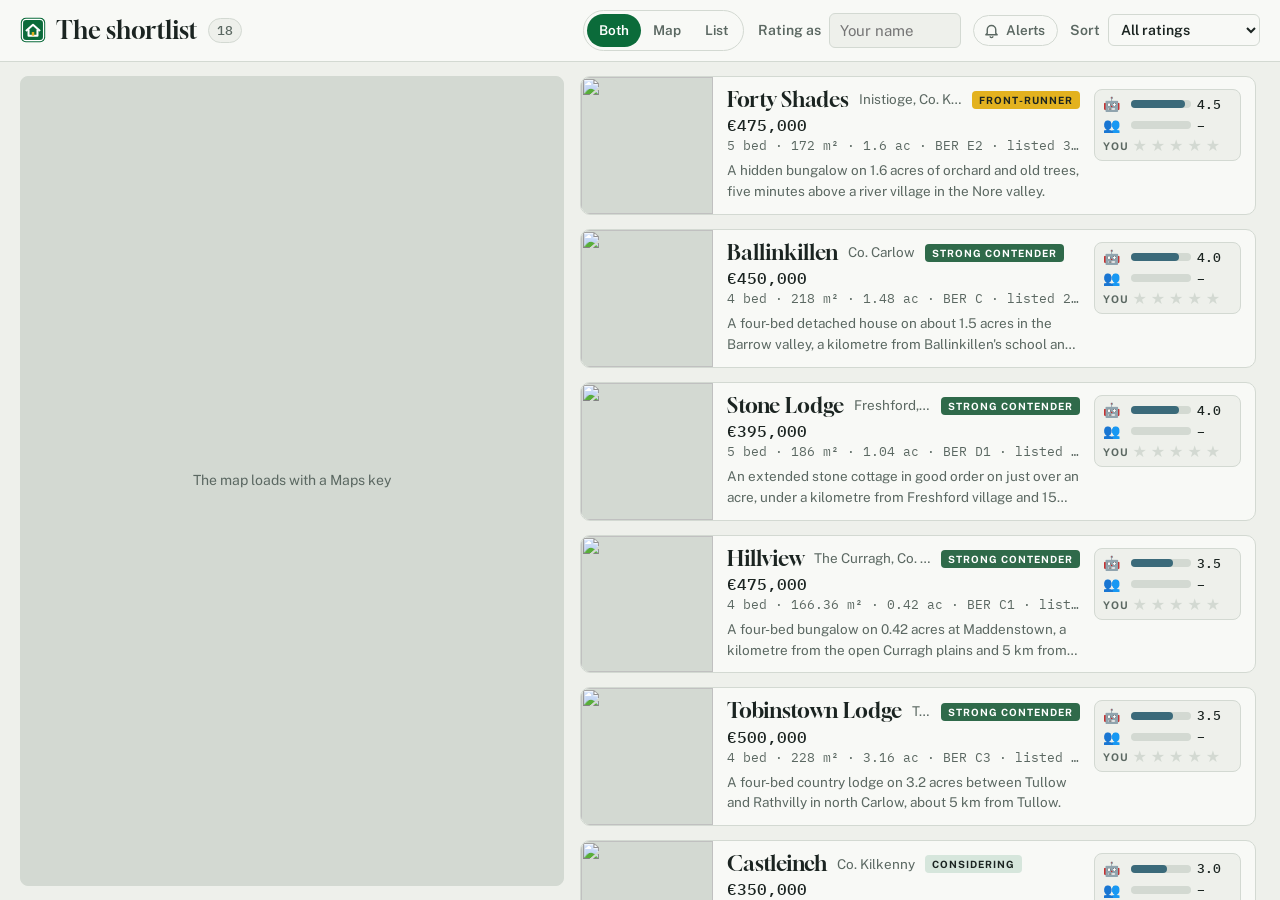
==== index.html @ 74d3bfd2 "NEW pin tag: use ::before so it doesn't replace the pin's pointer Co-Authored-By: Claude Opus 5.5 <n" ====
<!doctype html>
<html lang="en">
<head>
<meta charset="utf-8">
<meta name="viewport" content="width=device-width,initial-scale=1,viewport-fit=cover">
<title>Ireland Shortlist</title>
<meta name="robots" content="noindex,nofollow">
<link rel="icon" href="favicon.svg" type="image/svg+xml">
<link rel="manifest" href="manifest.webmanifest">
<link rel="apple-touch-icon" href="icon-192.png">
<meta name="theme-color" content="#0b6b3a">
<link rel="preconnect" href="https://fonts.googleapis.com">
<link rel="preconnect" href="https://fonts.gstatic.com" crossorigin>
<link rel="stylesheet" href="https://fonts.googleapis.com/css2?family=Gloock&family=Public+Sans:ital,wght@0,400;0,500;0,600;0,700;1,400&family=IBM+Plex+Mono:wght@400;500&display=swap">
<link rel="stylesheet" href="style.css?v=20261005151516">
</head>
<body class="idx">

<div id="keybar" class="keybar" hidden>
  <form id="keyform" class="keybar-inner">
    <label for="keyinput">Google Maps browser key</label>
    <input id="keyinput" type="password" autocomplete="off" placeholder="AIza…" spellcheck="false">
    <button type="submit">Load maps</button>
    <span class="keybar-hint">Stored only in this browser.</span>
  </form>
</div>

<header class="idx-head">
  <h1><img src="favicon.svg" alt="" width="26" height="26">The shortlist <span class="idx-count" id="idx-count"></span></h1>
  <div class="idx-tools">
    <div class="seg" role="tablist" aria-label="View">
      <button type="button" role="tab" id="v-split" aria-selected="true">Both</button>
      <button type="button" role="tab" id="v-map" aria-selected="false">Map</button>
      <button type="button" role="tab" id="v-list" aria-selected="false">List</button>
    </div>
    <div class="idx-right">
    <label class="idx-who" for="idx-name">Rating as
      <input id="idx-name" list="idx-raters" placeholder="Your name" maxlength="40" size="12">
    </label>
    <datalist id="idx-raters"></datalist>
    <button type="button" class="alerts-btn" id="alerts-btn" aria-pressed="false"><svg viewBox="0 0 24 24" aria-hidden="true"><path d="M6 16V11a6 6 0 0 1 12 0v5l2 2H4z"/><path d="M10 20a2 2 0 0 0 4 0"/></svg><span class="ab-text">Alerts</span></button>
    <label class="sortby">Sort
      <select id="sort">
        <option value="quality">All ratings</option>
        <option value="rating">People's rating</option>
        <option value="ai">AI rating</option>
        <option value="score">Ledger</option>
        <option value="price">Price, low to high</option>
        <option value="added">Newest listings</option>
        <option value="land">Most land</option>
      </select>
    </label>
    </div>
  </div>
</header>

<main class="idx-main wrap" id="idx-main" data-view="split">
  <div class="idx-map">
    <div id="idxmap" class="mapbox needs-key"><span>The map loads with a Maps key</span></div>
  </div>
  <ol class="idx-list" id="idx-list"></ol>
</main>


<script src="config.js?v=20261005151516"></script>
<script src="ratings.js?v=20261005151516"></script>
<script src="index.js?v=20261005151516"></script>
<script src="alerts.js?v=20261005151516"></script>
</body>
</html>
---- style.css ----
/* Layout: one reading column; hero photo; Irish-road-sign trip cards on a timeline rail. */
:root {
  --river: #3b6a7a;
  --bg: #eef0eb;          /* limestone */
  --panel: #f8f9f6;
  --ink: #1b2421;
  --muted: #5b6862;
  --line: #d3d9d2;
  --moss: #2f6a4a;        /* pros, national-road green */
  --moss-soft: #d6e6dc;
  --rust: #a94a32;        /* cons */
  --rust-soft: #f1ddd5;
  --gorse: #e3b21f;       /* route numbers, highlights */
  --sign: #0b6b3a;        /* Irish N-road sign green */
  --sign-ink: #ffffff;
  --shadow: 0 1px 2px rgba(20,30,25,.08), 0 6px 18px rgba(20,30,25,.08);
  --f-display: "Gloock", "Georgia", serif;
  --f-body: "Public Sans", system-ui, -apple-system, "Segoe UI", sans-serif;
  --f-mono: "IBM Plex Mono", ui-monospace, "SFMono-Regular", Menlo, monospace;
  color-scheme: light;
}
@media (prefers-color-scheme: dark) {
  :root:not([data-theme="light"]) {
    --bg: #121715; --panel: #1a211e; --ink: #e6ebe7; --muted: #9aa8a1; --line: #2c3632;
    --moss: #6fbf8e; --moss-soft: #1f3a2b; --rust: #e0866b; --rust-soft: #3d241c;
    --gorse: #f0c443; --sign: #0e7a43; --sign-ink: #ffffff;
    --shadow: 0 1px 2px rgba(0,0,0,.4), 0 6px 18px rgba(0,0,0,.35);
    color-scheme: dark;
  }
}
:root[data-theme="dark"] {
  --bg: #121715; --panel: #1a211e; --ink: #e6ebe7; --muted: #9aa8a1; --line: #2c3632;
  --moss: #6fbf8e; --moss-soft: #1f3a2b; --rust: #e0866b; --rust-soft: #3d241c;
  --gorse: #f0c443; --sign: #0e7a43; --sign-ink: #ffffff;
  --shadow: 0 1px 2px rgba(0,0,0,.4), 0 6px 18px rgba(0,0,0,.35);
  color-scheme: dark;
}

* { box-sizing: border-box; }
[hidden] { display: none !important; }
html, body { margin: 0; }
body {
  background: var(--bg); color: var(--ink);
  font: 16px/1.55 var(--f-body);
  padding-bottom: env(safe-area-inset-bottom, 0px);
}
img { max-width: 100%; display: block; }
a { color: inherit; }
h1, h2, h3 { font-family: var(--f-display); font-weight: 400; text-wrap: balance; margin: 0; }
.wrap { max-width: 1080px; margin: 0 auto; padding-inline: 20px; }
.eyebrow { font: 600 12px/1.2 var(--f-body); letter-spacing: .12em; text-transform: uppercase; color: var(--muted); margin: 0; }
.sub { color: var(--muted); margin: 6px 0 0; max-width: 62ch; }
button { font: inherit; cursor: pointer; }
:focus-visible { outline: 3px solid var(--gorse); outline-offset: 2px; }

/* key bar */
.keybar { background: var(--ink); color: var(--bg); padding: 12px 20px; padding-top: calc(12px + env(safe-area-inset-top, 0px)); }
.keybar-inner { max-width: 1080px; margin: 0 auto; display: flex; flex-wrap: wrap; gap: 10px; align-items: center; }
.keybar label { font-weight: 600; }
.keybar input { flex: 1 1 240px; min-width: 0; padding: 8px 10px; border-radius: 6px; border: 1px solid transparent; font: 14px var(--f-mono); background: var(--bg); color: var(--ink); }
.keybar button { padding: 8px 14px; border-radius: 6px; border: 0; background: var(--gorse); color: #1b2421; font-weight: 700; }
.keybar-hint { font-size: 13px; opacity: .75; }

/* hero */
.hero { position: relative; min-height: 340px; max-height: 620px; height: 62vh; overflow: hidden; background: #141a17; }
.hero-img { width: 100%; height: 100%; object-fit: cover; opacity: .9; }
.hero::after { content: ""; position: absolute; inset: 0; background: linear-gradient(180deg, rgba(10,16,13,0) 35%, rgba(10,16,13,.82) 100%); }
.hero-text { position: absolute; z-index: 1; left: 0; right: 0; bottom: 0; max-width: 1080px; margin: 0 auto; padding: 0 20px 64px; color: #f4f6f2; }
.hero-text .eyebrow { color: #cfd8d2; }
.hero h1 { font-size: clamp(44px, 8vw, 92px); line-height: .95; margin: 8px 0 10px; }
.tagline { max-width: 52ch; margin: 0 0 14px; font-size: 17px; color: #e3e9e5; }
.hero-links { display: flex; flex-wrap: wrap; gap: 8px; }
.hero-links a { text-decoration: none; font-weight: 600; font-size: 14px; padding: 7px 12px; border-radius: 999px; background: rgba(255,255,255,.14); border: 1px solid rgba(255,255,255,.3); color: #fff; backdrop-filter: blur(4px); }
.hero-links a:hover { background: rgba(255,255,255,.26); }

/* stats */
.stats { display: grid; grid-template-columns: repeat(auto-fit, minmax(150px, 1fr)); gap: 1px; background: var(--line); border: 1px solid var(--line); border-radius: 10px; overflow: hidden; margin: -36px 0 0; position: relative; z-index: 2; box-shadow: var(--shadow); }
.stat { background: var(--panel); padding: 14px 16px; min-width: 0; margin: 0; }
.stat dt { font: 600 11px/1.2 var(--f-body); letter-spacing: .1em; text-transform: uppercase; color: var(--muted); }
.stat dd { margin: 4px 0 0; font: 500 22px/1.15 var(--f-mono); font-variant-numeric: tabular-nums; }
.stat .usd { color: var(--ink); font-family: var(--f-mono); font-size: 14px; }
.stat .usd:empty { display: none; }
.stat small { display: block; font: 13px/1.35 var(--f-body); color: var(--muted); margin-top: 3px; }
.ber { display: inline-block; padding: 0 8px 0 6px; color: #fff; border-radius: 3px 0 0 3px; clip-path: polygon(0 0, 85% 0, 100% 50%, 85% 100%, 0 100%); padding-right: 16px; background: #e97f1c; }

/* blocks */
.block { padding-block: 56px 8px; }
.block-head { margin-bottom: 22px; }
.block h2 { font-size: clamp(30px, 4.4vw, 44px); line-height: 1.05; }

/* ledger: diverging weighted bars */
.ledger { display: grid; grid-template-columns: 1fr 1fr; gap: 0 28px; position: relative; }
.ledger::before { content: ""; position: absolute; left: 50%; top: 0; bottom: 0; width: 2px; background: var(--ink); opacity: .7; }
.l-col { display: flex; flex-direction: column; gap: 10px; min-width: 0; }
.l-col h3 { font: 700 13px/1.2 var(--f-body); letter-spacing: .12em; text-transform: uppercase; margin-bottom: 4px; }
.l-cons h3 { text-align: right; color: var(--rust); }
.l-pros h3 { color: var(--moss); }
.l-item { min-width: 0; }
.l-bar { position: relative; width: 100%; min-height: 32px; display: flex; align-items: center; padding: 5px 12px; font-weight: 600; font-size: 14.5px; line-height: 1.25; }
.l-bar::before { content: ""; position: absolute; top: 0; bottom: 0; width: var(--w); border-radius: 4px; }
.l-bar span { position: relative; }
.l-cons .l-item { display: flex; flex-direction: column; align-items: flex-end; text-align: right; }
.l-pros .l-bar::before { left: 0; background: var(--moss-soft); box-shadow: inset 4px 0 0 var(--moss); }
.l-cons .l-bar { justify-content: flex-end; }
.l-cons .l-bar::before { right: 0; background: var(--rust-soft); box-shadow: inset -4px 0 0 var(--rust); }
.l-detail { font-size: 13.5px; color: var(--muted); margin: 3px 2px 0; max-width: 46ch; }
.ledger-score { margin: 22px 0 0; font-size: 15px; color: var(--muted); }
.ledger-score b { color: var(--ink); font-family: var(--f-mono); font-weight: 500; }
@media (max-width: 680px) {
  .ledger { grid-template-columns: 1fr; gap: 26px; }
  .ledger::before { display: none; }
  .l-cons h3 { text-align: left; }
  .l-cons .l-item { align-items: flex-start; text-align: left; }
  .l-cons .l-bar { justify-content: flex-start; }
  .l-cons .l-bar::before { right: auto; left: 0; box-shadow: inset 4px 0 0 var(--rust); }
}

/* gallery */
.gallery { display: grid; grid-template-columns: repeat(6, minmax(0, 1fr)); gap: 12px; }
.gallery > *, .g-photos > * { min-width: 0; }
.g-photos { grid-column: 1 / -1; display: grid; grid-template-columns: minmax(0,2fr) repeat(3, minmax(0,1fr)); gap: 12px; min-width: 0; }
.g-photos img { width: 100%; aspect-ratio: 3 / 2; object-fit: cover; border-radius: 8px; background: var(--line); }
.g-photos img:first-child { grid-row: span 1; }
.g-map { grid-column: span 3; margin: 0; }
.g-pano { grid-column: span 3; margin: 0; }
figcaption { font-size: 13px; color: var(--muted); margin-top: 6px; }
.mapbox { width: 100%; aspect-ratio: 4 / 3; border-radius: 8px; background: var(--line); overflow: hidden; max-width: 100%; }
.needs-key { display: grid; place-items: center; color: var(--muted); font-size: 14px; text-align: center; padding: 16px; }
@media (max-width: 760px) {
  .g-photos { grid-template-columns: repeat(2, minmax(0, 1fr)); }
  .g-photos img:first-child { grid-column: 1 / -1; }
  .g-map, .g-pano { grid-column: 1 / -1; }
}

/* timeline */
.group-h { font-family: var(--f-body); font-weight: 700; font-size: 13px; letter-spacing: .12em; text-transform: uppercase; color: var(--muted); margin: 30px 0 12px; }
.timeline { list-style: none; margin: 0; padding: 0; display: grid; grid-template-columns: repeat(auto-fill, minmax(min(100%, 480px), 1fr)); gap: 12px; }
.trip { display: block; }
.trip-time { font: 500 18px/1 var(--f-mono); font-variant-numeric: tabular-nums; padding-top: 18px; text-align: right; position: relative; }
.trip-time small { display: block; font: 600 11px/1.3 var(--f-body); letter-spacing: .08em; text-transform: uppercase; color: var(--muted); margin-top: 4px; }
.trip-card { height: 100%; display: grid; grid-template-columns: 140px minmax(0, 1fr) auto; gap: 0; background: var(--panel); border: 1px solid var(--line); border-radius: 10px; overflow: hidden; text-align: left; padding: 0; color: inherit; width: 100%; min-width: 0; transition: transform .15s ease, box-shadow .15s ease; }
.trip-card:hover { transform: translateY(-1px); box-shadow: var(--shadow); }
.trip-photo { width: 100%; height: 100%; min-height: 112px; object-fit: cover; background: var(--line); }
.trip-main { padding: 14px 16px; min-width: 0; display: flex; flex-direction: column; gap: 6px; }
.trip-label { font: 700 12px/1.2 var(--f-body); letter-spacing: .1em; text-transform: uppercase; color: var(--muted); }
.trip-dest { font-family: var(--f-display); font-size: 22px; line-height: 1.1; overflow-wrap: anywhere; }
.trip-note { font-size: 14px; color: var(--muted); margin: 0; }
.trip-alt { font-size: 13px; color: var(--muted); margin: 0; }
.trip-go { display: flex; flex-direction: column; justify-content: center; align-items: flex-end; gap: 8px; padding: 14px 16px; }
.mins { font: 500 26px/1 var(--f-mono); font-variant-numeric: tabular-nums; white-space: nowrap; }
.mins small { font: 600 12px var(--f-body); color: var(--muted); margin-left: 3px; }
.ride { font: 700 13px var(--f-body); color: var(--moss); white-space: nowrap; }
@media (max-width: 680px) {
  .trip-card { grid-template-columns: 110px 1fr; }
  .trip-go { grid-column: 1 / -1; flex-direction: row; justify-content: space-between; align-items: center; border-top: 1px solid var(--line); padding: 10px 16px; }
}

/* Irish road sign chip: green national sign, white text, distance in km */
.roadsign { display: inline-flex; align-items: center; gap: 10px; background: var(--sign); color: var(--sign-ink); border: 2px solid var(--sign-ink); outline: 2px solid var(--sign); border-radius: 5px; padding: 4px 10px; font: 600 14px/1.2 var(--f-body); max-width: 100%; align-self: flex-start; }
.roadsign b { font-weight: 600; overflow: hidden; text-overflow: ellipsis; white-space: nowrap; min-width: 0; }
.roadsign i { font-style: normal; font-family: var(--f-mono); color: var(--gorse); white-space: nowrap; }

.foot { padding-block: 56px 40px; color: var(--muted); font-size: 13.5px; }
.linkish { background: none; border: 0; padding: 0; color: var(--muted); text-decoration: underline; font-size: 13.5px; }

/* player */
.player { width: min(1180px, 100vw - 24px); max-height: calc(100vh - 24px); border: 0; border-radius: 14px; padding: 0; background: var(--panel); color: var(--ink); box-shadow: 0 20px 60px rgba(0,0,0,.45); overflow: auto; }
.player::backdrop { background: rgba(8,12,10,.72); }
.pl-top { display: flex; justify-content: space-between; align-items: flex-start; gap: 12px; padding: 16px 20px 12px; }
.pl-top h2 { font-size: clamp(22px, 3vw, 32px); line-height: 1.1; margin-top: 4px; }
.pl-close { border: 1px solid var(--line); background: var(--bg); color: var(--ink); border-radius: 999px; width: 38px; height: 38px; flex: none; }
.pl-body { display: grid; grid-template-columns: minmax(0, 1fr) 300px; gap: 16px; padding: 0 20px; }
.pl-stage { position: relative; aspect-ratio: 16 / 9; background: #0d1210; border-radius: 10px; overflow: hidden; max-width: 100%; }
.frame { position: absolute; inset: 0; width: 100%; height: 100%; object-fit: cover; opacity: 0; transition: opacity .14s linear; }
.frame.on { opacity: 1; }
.pl-gap { position: absolute; inset: auto 12px 56px 12px; text-align: center; color: #fff; background: rgba(0,0,0,.55); padding: 6px 10px; border-radius: 6px; font-size: 13px; }
.pl-buffer { position: absolute; left: 12px; bottom: 12px; color: #fff; background: rgba(0,0,0,.6); padding: 5px 10px; border-radius: 6px; font: 500 12.5px var(--f-mono); font-variant-numeric: tabular-nums; }
.pl-hud { position: absolute; left: 12px; right: 12px; top: 12px; display: flex; justify-content: space-between; align-items: flex-start; gap: 10px; pointer-events: none; }
.hud-clock { font: 500 20px/1 var(--f-mono); color: #fff; background: rgba(0,0,0,.55); padding: 7px 10px; border-radius: 6px; font-variant-numeric: tabular-nums; }
.pl-hud .roadsign { --sign-ink: #fff; }
.pl-arrive { position: absolute; inset: 0; display: grid; grid-template-columns: 1.2fr 1fr; background: rgba(10,14,12,.92); color: #f2f5f3; }
.pl-arrive img { width: 100%; height: 100%; object-fit: cover; }
.pl-arrive > div { padding: 22px; display: flex; flex-direction: column; justify-content: flex-end; gap: 6px; min-width: 0; }
.pl-arrive .eyebrow { color: #b9c6bf; }
.arrive-name { font-family: var(--f-display); font-size: clamp(22px, 3vw, 34px); line-height: 1.05; margin: 0; }
.arrive-meta { margin: 0; color: #d4ddd8; }
.credit { font-size: 11.5px; color: #9fb0a8; margin: 6px 0 0; }
.credit a { color: inherit; }
.pl-loading { position: absolute; inset: 0; display: grid; place-items: center; color: #dfe7e2; font-size: 15px; background: #0d1210; }
.pl-side { display: flex; flex-direction: column; gap: 12px; min-width: 0; }
.pl-map { width: 100%; aspect-ratio: 1 / 1; border-radius: 10px; background: var(--line); overflow: hidden; }
.pl-readout { display: grid; grid-template-columns: repeat(3, 1fr); gap: 8px; margin: 0; }
.pl-readout div { background: var(--bg); border-radius: 8px; padding: 8px 10px; }
.pl-readout dt { font: 600 10.5px var(--f-body); letter-spacing: .1em; text-transform: uppercase; color: var(--muted); }
.pl-readout dd { margin: 2px 0 0; font: 500 16px var(--f-mono); font-variant-numeric: tabular-nums; }
.pl-note { font-size: 13.5px; color: var(--muted); margin: 0; }
.pl-controls { display: grid; grid-template-columns: auto minmax(0, 1fr) auto; gap: 16px; align-items: center; padding: 16px 20px 20px; }
.playbtn { width: 52px; height: 52px; border-radius: 50%; border: 0; background: var(--sign); color: #fff; font-size: 20px; }
#pl-scrub { width: 100%; accent-color: var(--sign); }
@media (max-width: 820px) {
  .pl-body { grid-template-columns: 1fr; }
  .pl-map { aspect-ratio: 16 / 9; }
  .pl-controls { grid-template-columns: auto minmax(0, 1fr); }
  .dial { grid-column: 1 / -1; justify-self: center; }
  .pl-arrive { grid-template-columns: 1fr; grid-template-rows: 1fr auto; }
}

/* speed dial: a speedometer arc with detents */
.dial { position: relative; width: 210px; height: 118px; }
.dial svg { position: absolute; inset: 0; width: 100%; height: 100%; overflow: visible; }
.dial .arc { fill: none; stroke: var(--line); stroke-width: 10; stroke-linecap: round; }
.dial .arc-on { fill: none; stroke: var(--sign); stroke-width: 10; stroke-linecap: round; transition: stroke-dashoffset .25s ease; }
.dial .needle { stroke: var(--ink); stroke-width: 3; stroke-linecap: round; transition: transform .25s ease; transform-origin: 105px 100px; }
.dial .hub { fill: var(--ink); }
.dial button { position: absolute; transform: translate(-50%, -50%); border: 0; background: none; color: var(--muted); font: 600 12px var(--f-mono); padding: 4px; border-radius: 4px; }
.dial button[aria-checked="true"] { color: var(--ink); background: var(--gorse); color: #1b2421; }
.dial.locked { opacity: .45; }
.dial button:disabled { cursor: not-allowed; }
.dial .dial-label { position: absolute; left: 0; right: 0; bottom: -2px; text-align: center; font: 600 10.5px var(--f-body); letter-spacing: .1em; text-transform: uppercase; color: var(--muted); }

@media (prefers-reduced-motion: reduce) {
  * { transition: none !important; }
}

/* back link on property pages */
.backlink { position: absolute; z-index: 3; top: calc(14px + env(safe-area-inset-top, 0px)); left: 16px; text-decoration: none; font-weight: 600; font-size: 14px; color: #fff; background: rgba(0,0,0,.45); padding: 6px 12px; border-radius: 999px; backdrop-filter: blur(4px); }
.backlink:hover { background: rgba(0,0,0,.65); }

/* index: the shortlist */
.idx-head { padding-block: 40px 18px; }
.idx-head h1 { font-size: clamp(40px, 7vw, 72px); line-height: 1; margin: 8px 0 6px; }
.idx-tools { display: flex; flex-wrap: wrap; gap: 12px; align-items: center; justify-content: space-between; margin-top: 18px; }
.seg { display: inline-flex; background: var(--panel); border: 1px solid var(--line); border-radius: 999px; padding: 3px; }
.seg button { border: 0; background: none; color: var(--muted); padding: 7px 14px; border-radius: 999px; font-weight: 600; font-size: 14px; }
.seg button[aria-selected="true"] { background: var(--sign); color: #fff; }
.sortby { display: inline-flex; gap: 8px; align-items: center; font-size: 14px; color: var(--muted); font-weight: 600; }
.sortby select { font: inherit; color: var(--ink); background: var(--panel); border: 1px solid var(--line); border-radius: 6px; padding: 6px 8px; }
.idx-main { display: grid; grid-template-columns: minmax(0, 1.15fr) minmax(0, 1fr); gap: 20px; align-items: start; padding-bottom: 20px; }
.idx-map { position: sticky; top: calc(16px + env(safe-area-inset-top, 0px)); min-width: 0; }
.idx-map .mapbox { aspect-ratio: auto; height: calc(100vh - 140px); min-height: 380px; border: 1px solid var(--line); }
.idx-main[data-view="map"] { grid-template-columns: 1fr; }
.idx-main[data-view="map"] .idx-list { display: none; }
.idx-main[data-view="list"] { grid-template-columns: 1fr; }
.idx-main[data-view="list"] .idx-map { display: none; }
.idx-main[data-view="list"] .idx-list { grid-template-columns: repeat(auto-fill, minmax(min(100%, 460px), 1fr)); }
.idx-list { list-style: none; margin: 0; padding: 0; display: grid; gap: 14px; min-width: 0; }
.ic { position: relative; display: grid; grid-template-columns: 170px minmax(0, 1fr); background: var(--panel); border: 1px solid var(--line); border-radius: 10px; overflow: visible; transition: box-shadow .15s ease, border-color .15s ease; }
.ic.hot { border-color: var(--gorse); box-shadow: var(--shadow); }
.ic-photo { border-radius: 9px 0 0 9px; overflow: hidden; }
.ic:has(.scores:hover), .ic:has(.scores:focus) { z-index: 5; }
.ic-photo img { width: 100%; height: 100%; min-height: 170px; object-fit: cover; background: var(--line); }
.ic-body { padding: 14px 16px; display: flex; flex-direction: column; gap: 4px; min-width: 0; }
.ic-top { display: flex; justify-content: space-between; align-items: center; gap: 8px; }
.status { font: 700 11px/1 var(--f-body); letter-spacing: .1em; text-transform: uppercase; padding: 5px 8px; border-radius: 4px; background: var(--line); color: var(--ink); }
.st-front-runner { background: var(--gorse); color: #1b2421; }
.st-strong-contender { background: var(--moss); color: #fff; }
.st-considering { background: var(--moss-soft); color: var(--ink); }
.st-long-shot { background: transparent; color: var(--muted); box-shadow: inset 0 0 0 1px var(--line); }
.st-sale-agreed, .st-sold { background: var(--rust-soft); color: var(--ink); }
.st-rejected, .st-passed { background: var(--line); color: var(--muted); }
.ic-score { font: 500 15px var(--f-mono); color: var(--moss); }
.ic-name { font-family: var(--f-display); font-size: 26px; line-height: 1.05; text-decoration: none; margin-top: 4px; overflow-wrap: anywhere; }
.ic-name:hover { text-decoration: underline; }
.ic-area { margin: 0; color: var(--muted); font-size: 14px; }
.ic-price { font: 500 20px var(--f-mono); font-variant-numeric: tabular-nums; margin-top: 4px; }
.ic-price small { font-size: 14px; color: var(--muted); }
.ic-facts { margin: 0; font: 14px var(--f-mono); color: var(--ink); }
.ic-tag { margin: 4px 0 0; font-size: 14px; color: var(--muted); display: -webkit-box; -webkit-line-clamp: 3; -webkit-box-orient: vertical; overflow: hidden; }
@media (max-width: 860px) { .ic-tag { -webkit-line-clamp: 2; } .ic-name { font-size: 22px; } }
.ic-links { display: flex; gap: 14px; margin-top: 8px; font-weight: 700; font-size: 14px; }
.ic-links a { color: var(--moss); text-decoration: none; }
.ic-links a:hover { text-decoration: underline; }
@media (max-width: 860px) {
  .idx-main, .idx-main[data-view="split"] { grid-template-columns: 1fr; }
  .idx-map { position: static; }
  .idx-map .mapbox { height: 56vh; min-height: 300px; }
  .ic { grid-template-columns: 120px minmax(0, 1fr); }
}

/* ledger balance bar */
.ledger-head { display: flex; flex-wrap: wrap; align-items: center; justify-content: space-between; gap: 12px 24px; }
.balance { display: flex; align-items: center; gap: 10px; flex: 0 1 360px; min-width: 220px; }
.bal-bar { display: flex; flex: 1; height: 14px; border-radius: 999px; overflow: hidden; gap: 2px; background: var(--line); }
.bal-bar i { display: block; height: 100%; }
.bal-c { background: var(--rust); }
.bal-p { background: var(--moss); }
.bal-n { font: 500 20px var(--f-mono); font-variant-numeric: tabular-nums; }
.bal-against { color: var(--rust); }
.bal-for { color: var(--moss); }

/* gallery slots */
.slots { display: grid; grid-template-columns: repeat(3, minmax(0, 1fr)); gap: 14px; }
.slot { margin: 0; min-width: 0; position: relative; }
.slot-facade { grid-column: span 2; grid-row: span 2; }
.slot-img { padding: 0; border: 0; background: var(--line); border-radius: 8px; overflow: hidden; display: block; width: 100%; aspect-ratio: 3 / 2; cursor: zoom-in; }
.slot-facade .slot-img { aspect-ratio: auto; height: 100%; }
.slot-img img { width: 100%; height: 100%; object-fit: cover; transition: transform .25s ease; }
.slot-img:hover img { transform: scale(1.03); }
.slot-floorplan .slot-img img { object-fit: contain; background: #fff; }
.slot .mapbox { aspect-ratio: 3 / 2; }
.slot figcaption { position: absolute; left: 8px; bottom: 8px; z-index: 1; margin: 0; padding: 4px 8px; border-radius: 4px; background: rgba(12,18,15,.72); color: #fff; font: 600 11px var(--f-body); letter-spacing: .08em; text-transform: uppercase; pointer-events: none; max-width: calc(100% - 16px); }
@media (max-width: 760px) {
  .slots { grid-template-columns: repeat(2, minmax(0, 1fr)); }
  .slot-facade { grid-column: 1 / -1; grid-row: auto; }
  .slot-facade .slot-img { aspect-ratio: 3 / 2; }
  .slot-map { grid-column: 1 / -1; }
}

/* lightbox */
.lightbox { border: 0; padding: 0; background: transparent; max-width: 100vw; max-height: 100vh; width: 100vw; height: 100vh; }
.lightbox::backdrop { background: rgba(6,9,8,.9); }
.lightbox[open] { display: grid; grid-template-columns: 56px minmax(0, 1fr) 56px; align-items: center; }
.lightbox figure { margin: 0; display: flex; flex-direction: column; align-items: center; gap: 10px; min-width: 0; max-height: 100vh; padding: 24px 0; }
.lightbox img { max-width: 100%; max-height: calc(100vh - 100px); object-fit: contain; border-radius: 6px; background: #fff; }
.lightbox figcaption { color: #dfe7e2; font-size: 14px; }
.lb-nav, .lb-close { border: 0; background: rgba(255,255,255,.12); color: #fff; border-radius: 999px; width: 44px; height: 44px; font-size: 24px; justify-self: center; }
.lb-nav:hover, .lb-close:hover { background: rgba(255,255,255,.25); }
.lb-close { position: fixed; top: calc(14px + env(safe-area-inset-top, 0px)); right: 14px; font-size: 18px; }

/* stars and ratings */
.stars { display: inline-flex; gap: 2px; }
.star { border: 0; background: none; padding: 2px; font-size: 30px; line-height: 1; color: var(--line); cursor: pointer; }
.stars-sm .star { font-size: 20px; padding: 1px; }
.star.on, .star.hover { color: var(--gorse); }
.stars:hover .star.on:not(.hover) { color: var(--line); }
.rate-avg { margin: 0; font: 500 16px var(--f-mono); color: var(--muted); }
.rate-grid { display: grid; grid-template-columns: minmax(0, 1fr) minmax(0, 1fr); gap: 20px; align-items: start; }
.rate-me { display: flex; flex-direction: column; gap: 10px; background: var(--panel); border: 1px solid var(--line); border-radius: 10px; padding: 16px; }
.rate-who { display: flex; flex-wrap: wrap; align-items: center; gap: 10px; font-weight: 600; font-size: 14px; color: var(--muted); }
.rate-who input, .rate-me textarea, .idx-who input { font: 15px var(--f-body); color: var(--ink); background: var(--bg); border: 1px solid var(--line); border-radius: 6px; padding: 8px 10px; min-width: 0; }
.rate-me textarea { resize: vertical; width: 100%; }
.rate-actions { display: flex; flex-wrap: wrap; gap: 12px; align-items: center; }
.rate-actions button { border: 0; background: var(--sign); color: #fff; font-weight: 700; padding: 9px 16px; border-radius: 6px; }
.rate-status { font-size: 14px; color: var(--muted); }
.rate-all { list-style: none; margin: 0; padding: 0; display: grid; gap: 8px; }
.rate-row { display: grid; grid-template-columns: minmax(0, 1fr) auto; gap: 2px 12px; padding: 10px 14px; border-radius: 8px; background: var(--panel); border: 1px solid var(--line); }
.rate-row.me { border-color: var(--gorse); }
.rate-name { font-weight: 700; }
.rate-stars { color: var(--gorse); letter-spacing: 1px; }
.rate-note { grid-column: 1 / -1; margin: 0; font-size: 14px; color: var(--muted); }
.sr-only { position: absolute; width: 1px; height: 1px; overflow: hidden; clip: rect(0 0 0 0); white-space: nowrap; }
@media (max-width: 680px) { .rate-grid { grid-template-columns: 1fr; } }

/* BER colours (Irish scale) */
.ber-a { background: #1a8a3a; } .ber-b { background: #59a93a; } .ber-c { background: #c7b81e; }
.ber-d { background: #e9a01c; } .ber-e { background: #e97f1c; } .ber-f { background: #dc4f1f; } .ber-g { background: #c2271d; }
.ber-x { background: #8a948f; }

/* index ratings */
.idx-who { display: inline-flex; gap: 8px; align-items: center; font-size: 14px; color: var(--muted); font-weight: 600; }
.idx-right { display: flex; flex-wrap: wrap; gap: 12px; align-items: center; }
.ic-rate { display: flex; flex-wrap: wrap; align-items: center; gap: 4px 10px; margin-top: 6px; }
.ic-avg { font: 500 13px var(--f-mono); color: var(--muted); }
.ic-avg b { color: var(--gorse); font-weight: 400; letter-spacing: 1px; }

/* first-rating name prompt */
.namedlg { border: 0; border-radius: 16px; padding: 0; width: min(440px, 100vw - 32px); background: var(--panel); color: var(--ink); box-shadow: 0 30px 80px rgba(0,0,0,.45); overflow: hidden; }
.namedlg[open] { animation: namedlg-in .22s ease-out; }
.namedlg::backdrop { background: rgba(8,12,10,.55); backdrop-filter: blur(3px); }
@keyframes namedlg-in { from { opacity: 0; transform: translateY(10px) scale(.98); } to { opacity: 1; transform: none; } }
.namedlg-form { display: flex; flex-direction: column; margin: 0; }
.namedlg-sign { display: flex; align-items: center; justify-content: space-between; gap: 12px; padding: 18px 22px; background: var(--sign); border-bottom: 3px solid var(--gorse); }
.namedlg-sign svg { flex: none; border: 2px solid #fff; border-radius: 8px; padding: 2px; }
.namedlg-stars { color: var(--gorse); font-size: 22px; letter-spacing: 4px; text-shadow: 0 1px 0 rgba(0,0,0,.2); }
.namedlg-body { display: flex; flex-direction: column; gap: 10px; padding: 20px 22px 22px; }
.namedlg h2 { font-size: 30px; line-height: 1.05; }
.namedlg p { margin: 0; color: var(--muted); font-size: 15px; line-height: 1.5; }
.namedlg-chips { display: flex; flex-wrap: wrap; gap: 8px; margin-top: 4px; }
.namedlg-chip { border: 1px solid var(--line); background: var(--bg); color: var(--ink); border-radius: 999px; padding: 7px 14px; font-weight: 600; font-size: 14px; }
.namedlg-chip:hover { border-color: var(--gorse); background: var(--moss-soft); }
.namedlg label { font: 700 11.5px var(--f-body); letter-spacing: .1em; text-transform: uppercase; color: var(--muted); margin-top: 8px; }
.namedlg input { font: 17px var(--f-body); color: var(--ink); background: var(--bg); border: 1.5px solid var(--line); border-radius: 10px; padding: 12px 14px; transition: border-color .15s ease; }
.namedlg input:focus { outline: none; border-color: var(--sign); box-shadow: 0 0 0 3px var(--moss-soft); }
.namedlg-actions { display: flex; justify-content: flex-end; gap: 10px; margin-top: 10px; }
.namedlg-actions button { border-radius: 999px; padding: 10px 18px; font-weight: 700; font-size: 14.5px; border: 0; }
.namedlg-cancel { background: none; color: var(--muted); }
.namedlg-cancel:hover { color: var(--ink); }
.namedlg-ok { background: var(--sign); color: #fff; box-shadow: 0 2px 0 rgba(0,0,0,.15); }
.namedlg-ok:hover { filter: brightness(1.08); }
@media (prefers-reduced-motion: reduce) { .namedlg[open] { animation: none; } }

/* index: app layout. Slim fixed header, fixed map, only the list scrolls. */
html:has(body.idx) { height: 100%; }
body.idx { height: 100%; display: flex; flex-direction: column; overflow: hidden; }
body.idx .keybar { flex: none; }
.idx-head { flex: none; display: flex; flex-wrap: wrap; align-items: center; justify-content: space-between; gap: 8px 16px; padding: 10px 20px; padding-top: calc(10px + env(safe-area-inset-top, 0px)); background: var(--panel); border-bottom: 1px solid var(--line); }
.idx-head h1 { display: flex; align-items: center; gap: 10px; font-size: 24px; line-height: 1; margin: 0; }
.idx-head h1 img { border-radius: 6px; }
.idx-count { font: 500 13px var(--f-mono); color: var(--muted); background: var(--bg); border: 1px solid var(--line); border-radius: 999px; padding: 3px 8px; }
.idx-head .idx-tools { margin: 0; flex: 1 1 auto; justify-content: flex-end; gap: 10px 14px; }
.idx-head .seg button { padding: 6px 12px; font-size: 13.5px; }
body.idx .idx-main { flex: 1 1 auto; min-height: 0; max-width: none; margin: 0; padding: 14px 20px 0; gap: 16px; align-items: stretch; }
body.idx .idx-map { position: static; min-height: 0; padding-bottom: 14px; }
body.idx .idx-map .mapbox { height: 100%; min-height: 0; }
body.idx .idx-main { grid-template-rows: minmax(0, 1fr); }
body.idx .idx-list { grid-auto-rows: max-content; min-height: 0; overflow-y: auto; overscroll-behavior: contain; padding: 0 4px calc(14px + env(safe-area-inset-bottom, 0px)) 0; align-content: start; }
body.idx .idx-main[data-view="list"] .idx-list { max-width: 1280px; width: 100%; margin: 0 auto; }
@media (max-width: 860px) {
  .idx-head { padding: 8px 12px; padding-top: calc(8px + env(safe-area-inset-top, 0px)); }
  .idx-head h1 { font-size: 20px; white-space: nowrap; gap: 8px; }
  .idx-head .idx-count { padding: 2px 6px; font-size: 12px; }
  .idx-head .seg button { padding: 6px 10px; }
  .idx-head { display: grid; grid-template-columns: auto 1fr; }
  .idx-head .idx-tools { display: contents; }
  .idx-head .seg { justify-self: end; }
  .idx-head .idx-right { grid-column: 1 / -1; justify-content: space-between; width: 100%; }
  /* two lines on phones: title + view switch, then name · alerts · sort with no label words */
  .idx-head .idx-right { flex-wrap: nowrap; gap: 8px; }
  .idx-head .sortby, .idx-head .idx-who { font-size: 0; gap: 0; min-width: 0; }
  .idx-head .idx-who { flex: 1 1 auto; }
  .idx-head .idx-who input { width: 100%; min-width: 5em; font-size: 15px; padding: 6px 9px; }
  .idx-head .sortby select { font-size: 14px; padding: 6px 6px; max-width: 9.5em; }
  .idx-head .alerts-btn { flex: none; padding: 6px 8px; }
  .idx-head .alerts-btn .ab-text { display: none; }
  body.idx .idx-main, body.idx .idx-main[data-view="split"] { display: flex; flex-direction: column; padding: 10px 12px 0; gap: 10px; }
  body.idx .idx-main[data-view="split"] .idx-map { flex: 0 0 34vh; padding-bottom: 0; }
  body.idx .idx-main[data-view="map"] .idx-map { flex: 1 1 auto; }
  body.idx .idx-map .mapbox { height: 100%; }
  body.idx .idx-list { flex: 1 1 auto; }
}

/* score badge: AI vs people, on matching 5-star bars */
.scores { position: relative; display: grid; gap: 5px; padding: 7px 9px; border: 1px solid var(--line); border-radius: 8px; background: var(--bg); color: var(--ink); cursor: help; text-align: left; flex: none; }
.scores:hover, .scores:focus-visible { border-color: var(--gorse); }
.srow { display: grid; grid-template-columns: 22px 64px auto auto; align-items: center; gap: 6px; }
.slab { font: 700 10.5px var(--f-body); letter-spacing: .08em; text-transform: uppercase; color: var(--muted); }
.sval { font: 500 13px var(--f-mono); font-variant-numeric: tabular-nums; min-width: 2.2em; }
.ssd { font: 500 11px var(--f-mono); color: var(--muted); }
.sbar { position: relative; height: 8px; border-radius: 999px; background: var(--line); overflow: visible; }
.sbar-fill { position: absolute; left: 0; top: 0; bottom: 0; border-radius: 999px; }
.sbar.ai .sbar-fill { background: var(--river, #3b6a7a); }
.sbar.us .sbar-fill { background: var(--gorse); }
.sbar-range { position: absolute; top: -3px; bottom: -3px; border: 1.5px solid var(--ink); border-radius: 3px; opacity: .45; }
.spop { position: absolute; right: 0; top: calc(100% + 8px); z-index: 20; width: 280px; max-width: 80vw; padding: 12px 14px; border-radius: 10px; background: var(--panel); border: 1px solid var(--line); box-shadow: var(--shadow); display: none; cursor: default; font-weight: 400; }
.scores:hover .spop, .scores:focus .spop, .scores:focus-within .spop { display: block; }
.spop p { margin: 0; }
.spop-h { font: 500 13px var(--f-mono); margin-top: 8px !important; }
.spop-h:first-child { margin-top: 0 !important; }
.spop-h b { font: 700 11px var(--f-body); letter-spacing: .08em; text-transform: uppercase; color: var(--muted); }
.spop-why { font-size: 13.5px; color: var(--muted); margin-top: 3px !important; line-height: 1.45; }
.spop-stars { color: var(--gorse); letter-spacing: 1px; }
.spop-stars.ai { color: var(--river, #3b6a7a); }
.spop-list { list-style: none; margin: 6px 0 0; padding: 0; display: grid; gap: 6px; }
.spop-list li { display: grid; grid-template-columns: 1fr auto; gap: 0 8px; font-size: 13.5px; }
.spop-name { font-weight: 700; }
.spop-note { grid-column: 1 / -1; color: var(--muted); font-size: 12.5px; }
.ic-rate-label { font: 600 12px var(--f-body); color: var(--muted); }
.rate-row.ai { border-style: dashed; border-color: var(--river); }
.rate-row.ai .rate-stars { color: var(--river); }

/* email-the-agent modal */
.maildlg { border: 0; border-radius: 14px; padding: 0; width: min(720px, 100vw - 24px); max-height: calc(100vh - 24px); background: var(--panel); color: var(--ink); box-shadow: 0 30px 80px rgba(0,0,0,.45); }
.maildlg::backdrop { background: rgba(8,12,10,.6); backdrop-filter: blur(3px); }
.md-head { display: flex; justify-content: space-between; align-items: flex-start; gap: 12px; padding: 18px 20px 10px; border-bottom: 3px solid var(--gorse); background: var(--sign); color: #fff; }
.md-head .eyebrow { color: #cfe3d6; }
.md-head h2 { font-size: 28px; margin-top: 4px; }
.md-head .pl-close { background: rgba(255,255,255,.15); color: #fff; border-color: transparent; }
.md-body { display: flex; flex-direction: column; gap: 14px; padding: 18px 20px 20px; }
.md-agent { display: grid; gap: 6px; margin: 0; padding: 12px 14px; background: var(--bg); border-radius: 10px; }
.md-agent div { display: grid; grid-template-columns: 70px minmax(0, 1fr); gap: 10px; align-items: baseline; }
.md-agent dt { font: 700 11px var(--f-body); letter-spacing: .08em; text-transform: uppercase; color: var(--muted); }
.md-agent dd { margin: 0; display: flex; gap: 8px; align-items: baseline; min-width: 0; }
.md-val { overflow-wrap: anywhere; font-size: 14.5px; }
.md-field { display: flex; flex-direction: column; gap: 6px; }
.md-label { display: flex; justify-content: space-between; align-items: center; font: 700 11px var(--f-body); letter-spacing: .08em; text-transform: uppercase; color: var(--muted); }
.md-field input, .md-field textarea { font: 15px/1.5 var(--f-body); color: var(--ink); background: var(--bg); border: 1px solid var(--line); border-radius: 8px; padding: 10px 12px; width: 100%; resize: vertical; }
.md-copy { border: 1px solid var(--line); background: var(--panel); color: var(--ink); border-radius: 999px; padding: 3px 10px; font: 600 12px var(--f-body); letter-spacing: 0; text-transform: none; flex: none; }
.md-copy:hover { border-color: var(--sign); }
.md-actions { display: flex; flex-wrap: wrap; gap: 10px; }
.md-btn { text-decoration: none; border: 1px solid var(--line); background: var(--bg); color: var(--ink); border-radius: 999px; padding: 9px 16px; font-weight: 700; font-size: 14px; }
.md-btn:hover { border-color: var(--sign); }
.md-primary { background: var(--sign); border-color: var(--sign); color: #fff; }
.md-hint { margin: 0; font-size: 13px; color: var(--muted); }

/* condensed cards */
.ic { grid-template-columns: 132px minmax(0, 1fr); }
.ic-photo img { min-height: 112px; }
.ic-body { display: grid; grid-template-columns: minmax(0, 1fr) auto; gap: 10px 14px; padding: 12px 14px; align-items: start; }
.ic-main { display: flex; flex-direction: column; gap: 4px; min-width: 0; }
.ic-titleline { display: flex; flex-wrap: wrap; align-items: baseline; gap: 2px 10px; min-width: 0; }
.ic-titleline .ic-name { font-size: 21px; margin: 0; }
.ic-titleline .ic-area { font-size: 13.5px; color: var(--muted); }
.ic-titleline .status { align-self: center; font-size: 10px; padding: 4px 7px; }
.ic-line { margin: 0; display: flex; flex-wrap: wrap; align-items: baseline; gap: 2px 10px; }
.ic-line .ic-price { font-size: 16px; margin: 0; }
.ic-line .ic-price small { font-size: 12.5px; }
.ic-line .ic-facts { font-size: 13px; color: var(--muted); }
.ic-tag { font-size: 13.5px; margin: 2px 0 0; -webkit-line-clamp: 2; }
.scores { cursor: default; padding: 6px 8px; gap: 4px; align-self: start; }
.srow { grid-template-columns: 22px 60px auto auto; }
.slab { font-size: 14px; letter-spacing: 0; text-transform: none; line-height: 1; }
.slab-you { font: 700 10.5px var(--f-body); letter-spacing: .06em; text-transform: uppercase; color: var(--muted); }
.srow-you { grid-template-columns: 22px auto; }
.srow-you .stars-sm .star { font-size: 16px; padding: 0 1px; }
.spop { display: none; }
.scores:hover .spop, .scores:focus-visible .spop { display: block; }
@media (max-width: 860px) {
  .ic { grid-template-columns: 96px minmax(0, 1fr); }
  .ic-body { grid-template-columns: 1fr; }
  .scores { justify-self: start; }
  .ic-titleline .ic-name { font-size: 19px; }
}
body.idx .idx-main[data-view="split"] { grid-template-columns: minmax(0, 1fr) minmax(0, 1.25fr); }
.ic-line .ic-facts { white-space: nowrap; overflow: hidden; text-overflow: ellipsis; max-width: 100%; }
.ic-titleline .ic-name { white-space: nowrap; }
@media (max-width: 860px) {
  .spop { right: auto; left: 0; }
  .ic-line .ic-facts { white-space: normal; }
}
.ic-titleline { flex-wrap: nowrap; align-items: center; }
.ic-titleline .ic-name { flex: none; }
.ic-titleline .ic-area { flex: 0 1 auto; min-width: 0; white-space: nowrap; overflow: hidden; text-overflow: ellipsis; }
.ic-titleline .status { flex: none; white-space: nowrap; }
@media (max-width: 480px) { .ic-titleline { flex-wrap: wrap; } }

/* map pins (HTML markers) */
.pin { position: relative; transform: translateY(-4px); background: var(--sign); color: #fff; font: 600 13px var(--f-mono); padding: 4px 8px; border-radius: 6px; border: 1.5px solid #fff; box-shadow: 0 2px 6px rgba(0,0,0,.3); white-space: nowrap; cursor: pointer; transition: transform .12s ease, background .12s ease; }
.pin::after { content: ""; position: absolute; left: 50%; bottom: -7px; transform: translateX(-50%); border: 6px solid transparent; border-top-color: var(--sign); border-bottom: 0; }
.pin.out { background: #8a948f; }
.pin.out::after { border-top-color: #8a948f; }
.pin.hot { background: var(--gorse); color: #1b2421; transform: translateY(-4px) scale(1.12); }
.pin.hot::after { border-top-color: var(--gorse); }
.car-dot { width: 14px; height: 14px; border-radius: 50%; background: var(--gorse); border: 2px solid #1b2421; box-shadow: 0 0 0 3px rgba(227,178,31,.35); transform: translateY(7px); }

/* pin hover preview */
.pin-pop { display: none; position: absolute; left: 50%; bottom: calc(100% + 12px); transform: translateX(-50%); width: 250px; background: var(--panel); color: var(--ink); border: 1px solid var(--line); border-radius: 10px; box-shadow: 0 10px 30px rgba(0,0,0,.35); overflow: hidden; font: 13px/1.35 var(--f-body); white-space: normal; cursor: pointer; text-align: left; }
.pin:hover .pin-pop { display: block; }
.pin.hot { z-index: 2; }
.pin-pop img { width: 100%; height: 110px; object-fit: cover; display: block; background: var(--line); }
.pp-body { padding: 9px 11px 11px; display: grid; gap: 4px; }
.pp-title { display: flex; align-items: center; justify-content: space-between; gap: 8px; }
.pp-title b { font: 400 18px/1.1 var(--f-display); }
.pp-title .status { font-size: 9.5px; padding: 3px 6px; flex: none; }
.pp-area { color: var(--muted); font-size: 12.5px; }
.pp-price { font: 500 14px var(--f-mono); }
.pp-row { display: grid; grid-template-columns: 20px 70px auto 1fr; align-items: center; gap: 6px; }
.pp-ico { font-size: 13px; }
.pp-val { font: 500 12.5px var(--f-mono); }
.pp-extra { font-size: 11.5px; color: var(--muted); text-align: right; }
.pin.below .pin-pop { bottom: auto; top: calc(100% + 12px); }
.ic { cursor: pointer; }
.ic .scores { cursor: default; }

/* pins coloured by your rating */
.pin { background: var(--pin, var(--sign)); }
.pin::after { border-top-color: var(--pin, var(--sign)) !important; }
.pin.rated .pin-price::before { content: "★ "; font-size: 11px; }
.pin.hot { background: var(--pin, var(--sign)); color: #fff; transform: translateY(-4px) scale(1.18); box-shadow: 0 0 0 3px #fff, 0 4px 14px rgba(0,0,0,.45); }
.pin-legend { margin: 0 0 10px 10px; display: flex; flex-wrap: wrap; gap: 4px 10px; align-items: center; padding: 6px 10px; border-radius: 8px; background: rgba(255,255,255,.92); color: #1b2421; font: 600 11.5px "Public Sans", system-ui, sans-serif; box-shadow: 0 1px 4px rgba(0,0,0,.25); max-width: calc(100% - 20px); }
.pl-t { text-transform: uppercase; letter-spacing: .08em; font-size: 10px; color: #5b6862; }
.pl-i { display: inline-flex; align-items: center; gap: 4px; }
.pl-i i { width: 10px; height: 10px; border-radius: 3px; display: inline-block; }


/* floor plan section */
.plan { display: grid; grid-template-columns: minmax(0, 1.6fr) minmax(0, 1fr); gap: 20px; align-items: start; }
.plan-sheet { background: #fff; border: 1px solid var(--line); border-radius: 12px; padding: 16px; box-shadow: var(--shadow); display: flex; flex-direction: column; gap: 10px; color: #1b2421; }
.plan-img { border: 0; padding: 0; background: #fff; cursor: zoom-in; display: block; width: 100%; }
.plan-img img { width: 100%; max-height: 560px; object-fit: contain; display: block; }
.plan-hint { margin: 0; text-align: center; font-size: 12px; color: #6b7570; }
.plan-tabs { display: flex; flex-wrap: wrap; gap: 6px; }
.plan-tabs button { border: 1px solid #d3d9d2; background: #fff; color: #1b2421; border-radius: 999px; padding: 5px 12px; font: 600 13px var(--f-body); }
.plan-tabs button[aria-selected="true"] { background: var(--sign); border-color: var(--sign); color: #fff; }
.plan-none { align-items: flex-start; background: var(--panel); color: var(--ink); min-height: 200px; justify-content: center; border-style: dashed; box-shadow: none; }
.plan-none p { margin: 0; color: var(--muted); }
.plan-none .plan-none-h { font: 400 24px/1.1 var(--f-display); color: var(--ink); }
.plan-facts { margin: 0; display: grid; gap: 10px; }
.plan-facts div { background: var(--panel); border: 1px solid var(--line); border-radius: 10px; padding: 10px 14px; }
.plan-facts dt { font: 700 11px var(--f-body); letter-spacing: .1em; text-transform: uppercase; color: var(--muted); }
.plan-facts dd { margin: 4px 0 0; font-size: 15px; }
.pf-gfb { border-left-width: 4px !important; }
.pf-ok { border-left-color: var(--moss) !important; }
.pf-check { border-left-color: var(--gorse) !important; }
.pf-issue { border-left-color: var(--rust) !important; }
.pf-unknown { border-left-color: var(--line) !important; }
@media (max-width: 760px) { .plan { grid-template-columns: 1fr; } }

/* hero link icons */
.hero-links a { display: inline-flex; align-items: center; gap: 6px; }
.hl-ico { width: 15px; height: 15px; fill: none; stroke: currentColor; stroke-width: 2; stroke-linecap: round; stroke-linejoin: round; flex: none; }
/* rating dialog */
.ratedlg { width: min(480px, 100vw - 32px); }
.ratedlg-title { color: #fff; font: 400 22px/1.1 var(--f-display); overflow: hidden; text-overflow: ellipsis; white-space: nowrap; min-width: 0; }
.ratedlg-who { margin: 0; }
.ratedlg-who .linkish { font-size: 14px; }
.ratedlg-stars .star { font-size: 38px; }
.ratedlg .opt { text-transform: none; letter-spacing: 0; font-weight: 400; }
.ratedlg textarea { font: 15px/1.5 var(--f-body); color: var(--ink); background: var(--bg); border: 1.5px solid var(--line); border-radius: 10px; padding: 10px 12px; resize: vertical; }
.ratedlg textarea:focus { outline: none; border-color: var(--sign); box-shadow: 0 0 0 3px var(--moss-soft); }
.ratedlg-others { list-style: none; margin: 6px 0 0; padding: 0; display: grid; gap: 6px; max-height: 220px; overflow: auto; }
.ratedlg-others li { display: grid; grid-template-columns: 1fr auto; gap: 1px 8px; padding: 8px 10px; border-radius: 8px; background: var(--bg); font-size: 14px; }
.ratedlg-others .ro-stars { color: var(--gorse); letter-spacing: 1px; }
.ratedlg-others .ro-ai .ro-stars { color: var(--river); }
.ratedlg-others .ro-note { grid-column: 1 / -1; color: var(--muted); font-size: 13px; }
.ratedlg-status { margin: 0; font-size: 13px; color: var(--muted); min-height: 1em; }


/* hero: title block on the left, one glass panel (ratings + services) on the right */
.hero-text { display: grid; grid-template-columns: minmax(0, 1fr) 300px; align-items: end; gap: 16px 28px; }
.hero-main { min-width: 0; }
.hero-panel { align-self: end; display: grid; gap: 0; padding: 4px 14px; border-radius: 12px; background: rgba(12,18,15,.58); border: 1px solid rgba(255,255,255,.2); backdrop-filter: blur(8px); -webkit-backdrop-filter: blur(8px); color: #f4f6f2; }
.hp-sec { padding: 10px 0; display: grid; gap: 8px; }
.hp-sec + .hp-sec { border-top: 1px solid rgba(255,255,255,.16); }
.hp-head { display: flex; justify-content: space-between; align-items: baseline; gap: 8px; }
.hp-label { margin: 0; font: 600 11px/1.2 var(--f-body); letter-spacing: .12em; text-transform: uppercase; color: #cfd8d2; }
.hp-link { border: 0; background: none; padding: 0; color: #e7efe9; font: 600 12px var(--f-body); text-decoration: underline; text-underline-offset: 2px; cursor: pointer; opacity: .85; }
.hp-link:hover { opacity: 1; }
/* the score badge sits flat inside the panel */
#hero-scores .scores { background: none; border: 0; padding: 0; color: #f4f6f2; gap: 6px; }
#hero-scores .srow { grid-template-columns: 22px minmax(0, 1fr) 2.4em auto; }
#hero-scores .slab-you, #hero-scores .ssd { color: #cfd8d2; }
#hero-scores .sbar { background: rgba(255,255,255,.2); }
#hero-scores .sbar-range { border-color: #fff; }
#hero-scores .srow-you { grid-template-columns: 22px auto; }
#hero-scores .star { color: rgba(255,255,255,.32); font-size: 19px; }
#hero-scores .star.on, #hero-scores .star.hover { color: var(--gorse); }
#hero-scores .spop { right: -14px; top: auto; bottom: calc(100% + 14px); color: var(--ink); }
/* services rows, tuned for the dark glass */
.svc { display: grid; gap: 5px; }
.svc-row { display: grid; grid-template-columns: 18px 62px minmax(0, 1fr); align-items: center; gap: 6px; font-size: 13px; }
.svc-ico { font-size: 13px; line-height: 1; }
.svc-name { color: #cfd8d2; font-size: 12.5px; }
.svc-val { justify-self: start; max-width: 100%; white-space: nowrap; overflow: hidden; text-overflow: ellipsis; padding: 1px 8px; border-radius: 999px; font-size: 12.5px; }
.svc-ok .svc-val { background: rgba(111,191,142,.28); color: #fff; }
.svc-check .svc-val { background: rgba(227,178,31,.32); color: #fff; }
.svc-likely .svc-val { box-shadow: inset 0 0 0 1px rgba(255,255,255,.4); color: #e7efe9; }
.svc-unknown .svc-val { box-shadow: inset 0 0 0 1px rgba(255,255,255,.22); color: #b9c6bf; font-style: italic; }
@media (max-width: 820px) {
  .hero { height: auto; max-height: none; min-height: 0; }
  .hero-img { position: absolute; inset: 0; }
  .hero-text { position: relative; grid-template-columns: 1fr; padding-top: 140px; }
  .hero-panel { width: 100%; }
}

/* decluttered pins: a dot in the same colour; full label on hover */
.pin.dot { padding: 0; width: 14px; height: 14px; border-radius: 50%; transform: translateY(-2px); }
.pin.dot .pin-price { display: none; }
.pin.dot::after { display: none; }
.pin.dot:hover, .pin.dot.hot { width: auto; height: auto; padding: 4px 8px; border-radius: 6px; z-index: 5; }
.pin.dot:hover .pin-price, .pin.dot.hot .pin-price { display: inline; }

/* hero: house photo on the left half, map to the nearest city on the right half */
.hero-img { position: absolute; inset: 0 50% 0 0; width: 50%; height: 100%; }
.hero-map { position: absolute; inset: 0 0 0 50%; background: #1d2622; }
.hero::after { z-index: 1; pointer-events: none; background: linear-gradient(180deg, rgba(10,16,13,0) 30%, rgba(10,16,13,.86) 100%), linear-gradient(90deg, rgba(10,16,13,.25), rgba(10,16,13,0) 50%); }
.hero-text { z-index: 2; }
.hm-tag { font: 700 12px/1 var(--f-body); padding: 5px 8px; border-radius: 6px; white-space: nowrap; box-shadow: 0 2px 6px rgba(0,0,0,.3); transform: translateY(-4px); }
.hm-house { background: var(--gorse); color: #1b2421; }
.hm-city { background: #1b2421; color: #fff; }
@media (max-width: 820px) {
  .hero-img { inset: 0; width: 100%; }
  .hero-map { display: none; }
}

/* New-house alerts */
.alerts-btn { display: inline-flex; align-items: center; gap: 6px; border: 1px solid var(--line); background: var(--panel); color: var(--muted); border-radius: 999px; padding: 6px 12px 6px 9px; font: 600 13.5px var(--f-body); cursor: pointer; }
.alerts-btn svg { width: 17px; height: 17px; fill: none; stroke: currentColor; stroke-width: 2; stroke-linejoin: round; }
.alerts-btn:hover { color: var(--ink); border-color: var(--sign); }
.alerts-btn.on { color: #fff; background: var(--sign); border-color: var(--sign); }
.alerts-btn.on svg { fill: currentColor; }
.alertdlg { width: min(500px, 100vw - 32px); }
.alertdlg-title { display: inline-flex; align-items: center; gap: 10px; color: #fff; font: 700 15px var(--f-body); letter-spacing: .02em; }
.alertdlg-list { margin: 0; padding-left: 18px; display: flex; flex-direction: column; gap: 8px; color: var(--muted); font-size: 14.5px; line-height: 1.5; }
.alertdlg-list b { color: var(--ink); }
.alertdlg-copy p + ul { margin-top: 10px; }
.alertdlg-msg { min-height: 1.2em; font-weight: 600; color: var(--sign) !important; }
.alertdlg-msg.bad { color: #b4401f !important; }
/* "New" chip for houses added since your last visit */
.new-chip { flex: none; font: 700 10.5px var(--f-body); letter-spacing: .08em; text-transform: uppercase; color: #1d1a0c; background: var(--gorse); border-radius: 4px; padding: 2px 6px; }
.ic.is-new { box-shadow: inset 3px 0 0 var(--gorse); }
/* School quality chip on trip cards */
.school-q { display: inline-block; margin-left: 8px; padding: 1px 7px; border-radius: 4px; font: 700 10.5px var(--f-body); letter-spacing: .06em; vertical-align: 1px; color: #fff; background: #6b7570; cursor: help; }
.school-q.q-strong { background: #1a8a3a; }
.school-q.q-good { background: #6fa83a; }
.school-q.q-average { background: #b38f12; }
.school-q.q-below-average { background: #c2571d; }
.school-q.q-unknown { background: transparent; color: var(--muted); border: 1px solid var(--line); }
/* "Just added" section at the top of the list */
.idx-sec { list-style: none; display: flex; align-items: baseline; gap: 10px; padding: 6px 2px 0; font: 700 11.5px var(--f-body); letter-spacing: .1em; text-transform: uppercase; color: var(--muted); }
.idx-sec small { font: 500 12.5px var(--f-body); letter-spacing: 0; text-transform: none; }
.idx-sec-new span { color: var(--gorse); }
.pin.is-new::before { content: "NEW"; position: absolute; top: -8px; right: -8px; font: 800 8.5px/1 var(--f-body); letter-spacing: .05em; color: #1d1a0c; background: var(--gorse); border: 1px solid #fff; border-radius: 3px; padding: 2px 3px; pointer-events: none; }
.pin.is-new.dot::before { top: -10px; right: -12px; }
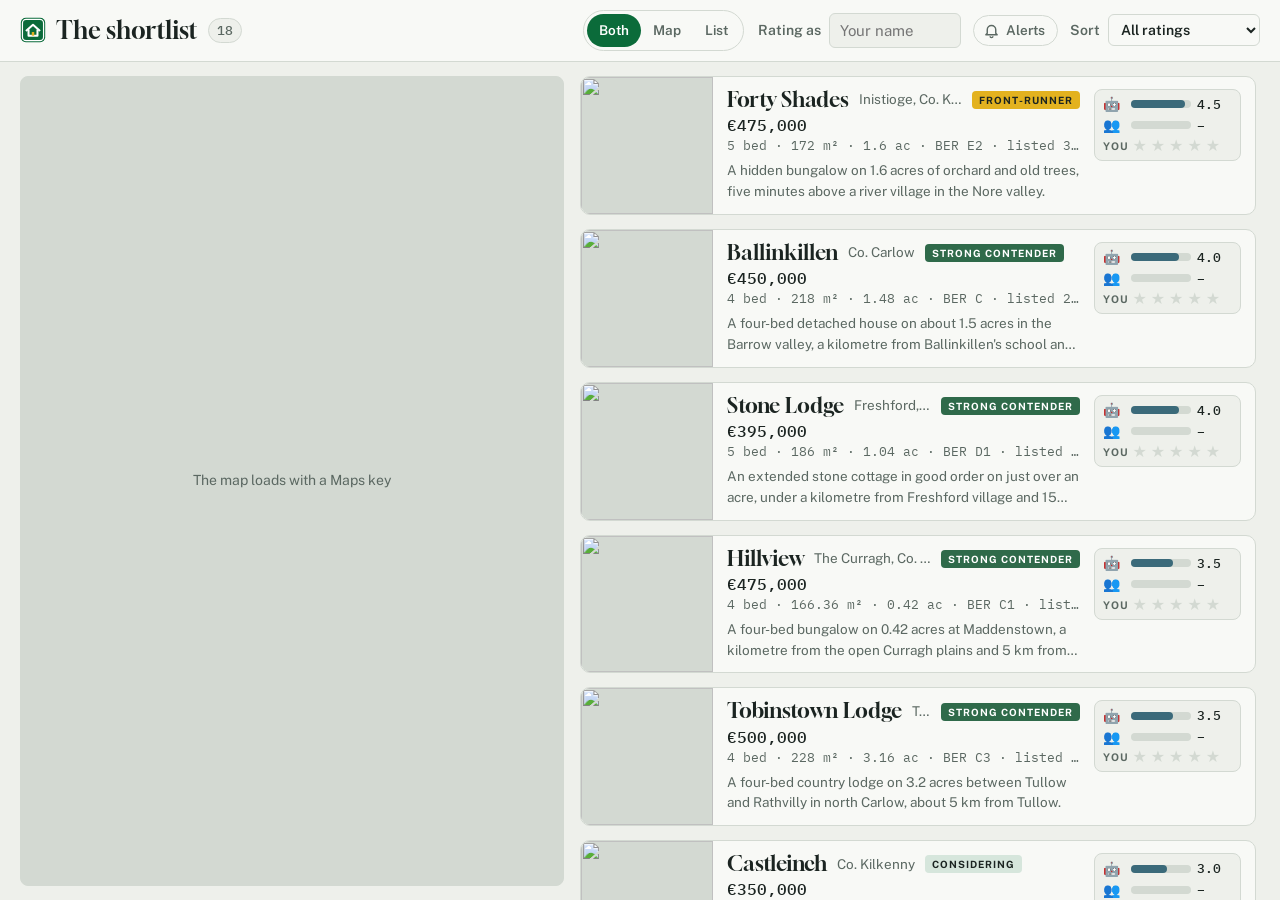
==== commit c475c98e: "Unrated pins: duller slate that recedes a little Co-Authored-By: Claude Opus 5.5 <noreply@anthropic." ====
--- a/index.html
+++ b/index.html
@@ -12,7 +12,7 @@
 <link rel="preconnect" href="https://fonts.googleapis.com">
 <link rel="preconnect" href="https://fonts.gstatic.com" crossorigin>
 <link rel="stylesheet" href="https://fonts.googleapis.com/css2?family=Gloock&family=Public+Sans:ital,wght@0,400;0,500;0,600;0,700;1,400&family=IBM+Plex+Mono:wght@400;500&display=swap">
-<link rel="stylesheet" href="style.css?v=20261005151516">
+<link rel="stylesheet" href="style.css?v=20261005151640">
 </head>
 <body class="idx">
 
@@ -62,9 +62,9 @@
 </main>
 
 
-<script src="config.js?v=20261005151516"></script>
-<script src="ratings.js?v=20261005151516"></script>
-<script src="index.js?v=20261005151516"></script>
-<script src="alerts.js?v=20261005151516"></script>
+<script src="config.js?v=20261005151640"></script>
+<script src="ratings.js?v=20261005151640"></script>
+<script src="index.js?v=20261005151640"></script>
+<script src="alerts.js?v=20261005151640"></script>
 </body>
 </html>
--- a/style.css
+++ b/style.css
@@ -681,3 +681,6 @@
 .idx-sec-new span { color: var(--gorse); }
 .pin.is-new::before { content: "NEW"; position: absolute; top: -8px; right: -8px; font: 800 8.5px/1 var(--f-body); letter-spacing: .05em; color: #1d1a0c; background: var(--gorse); border: 1px solid #fff; border-radius: 3px; padding: 2px 3px; pointer-events: none; }
 .pin.is-new.dot::before { top: -10px; right: -12px; }
+/* Unrated pins recede a little so your rated houses stand out */
+.pin.unrated { opacity: .82; box-shadow: 0 1px 3px rgba(0,0,0,.2); }
+.pin.unrated:hover, .pin.unrated.hot, .pin.unrated.is-new { opacity: 1; }
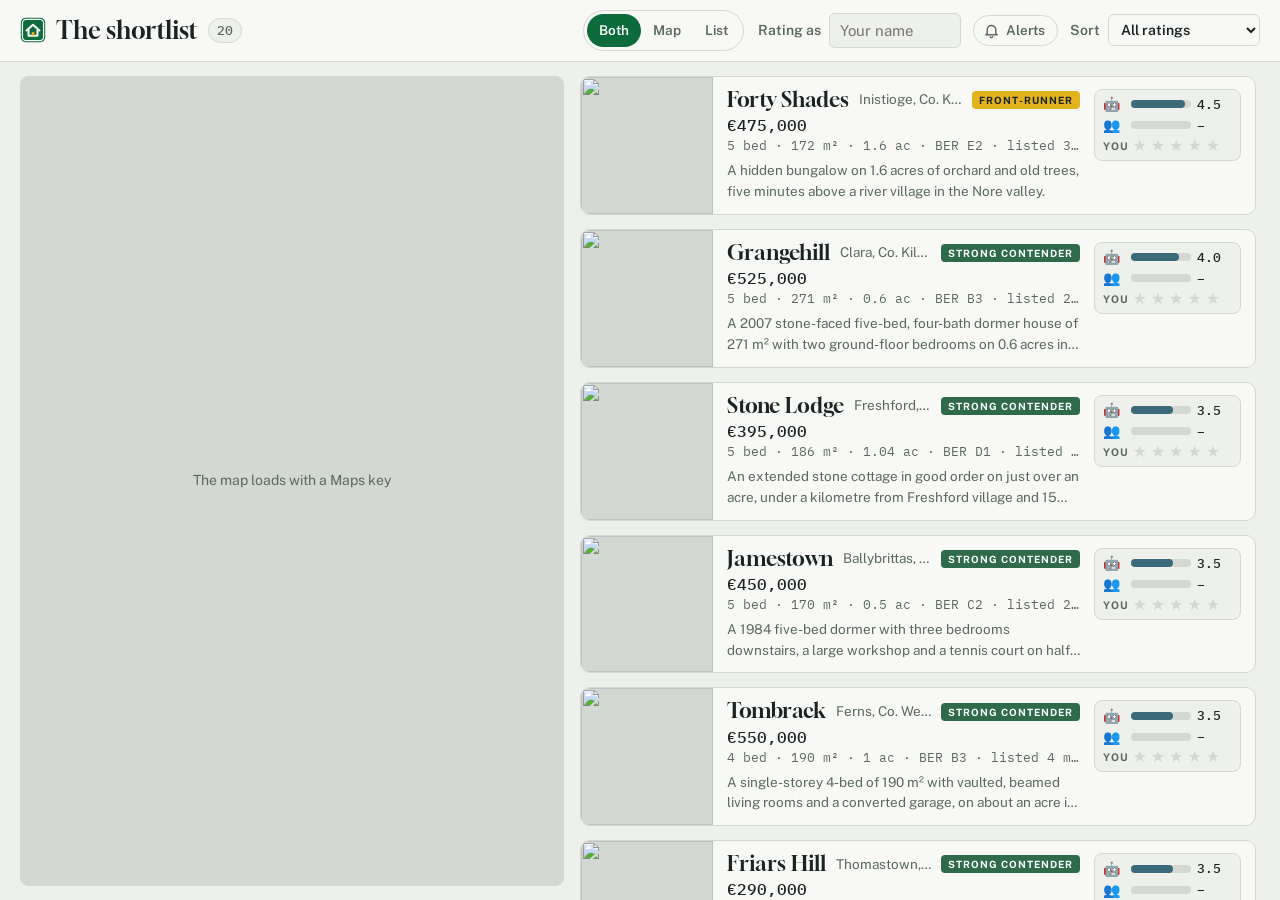
==== commit 3b490b2a: "Add a WhatsApp the agent link on house pages Shows a wa.me link in the hero (short intro message) an" ====
--- a/index.html
+++ b/index.html
@@ -12,7 +12,7 @@
 <link rel="preconnect" href="https://fonts.googleapis.com">
 <link rel="preconnect" href="https://fonts.gstatic.com" crossorigin>
 <link rel="stylesheet" href="https://fonts.googleapis.com/css2?family=Gloock&family=Public+Sans:ital,wght@0,400;0,500;0,600;0,700;1,400&family=IBM+Plex+Mono:wght@400;500&display=swap">
-<link rel="stylesheet" href="style.css?v=20261005151640">
+<link rel="stylesheet" href="style.css?v=20261027162846">
 </head>
 <body class="idx">
 
@@ -62,9 +62,9 @@
 </main>
 
 
-<script src="config.js?v=20261005151640"></script>
-<script src="ratings.js?v=20261005151640"></script>
-<script src="index.js?v=20261005151640"></script>
-<script src="alerts.js?v=20261005151640"></script>
+<script src="config.js?v=20261027162846"></script>
+<script src="ratings.js?v=20261027162846"></script>
+<script src="index.js?v=20261027162846"></script>
+<script src="alerts.js?v=20261027162846"></script>
 </body>
 </html>
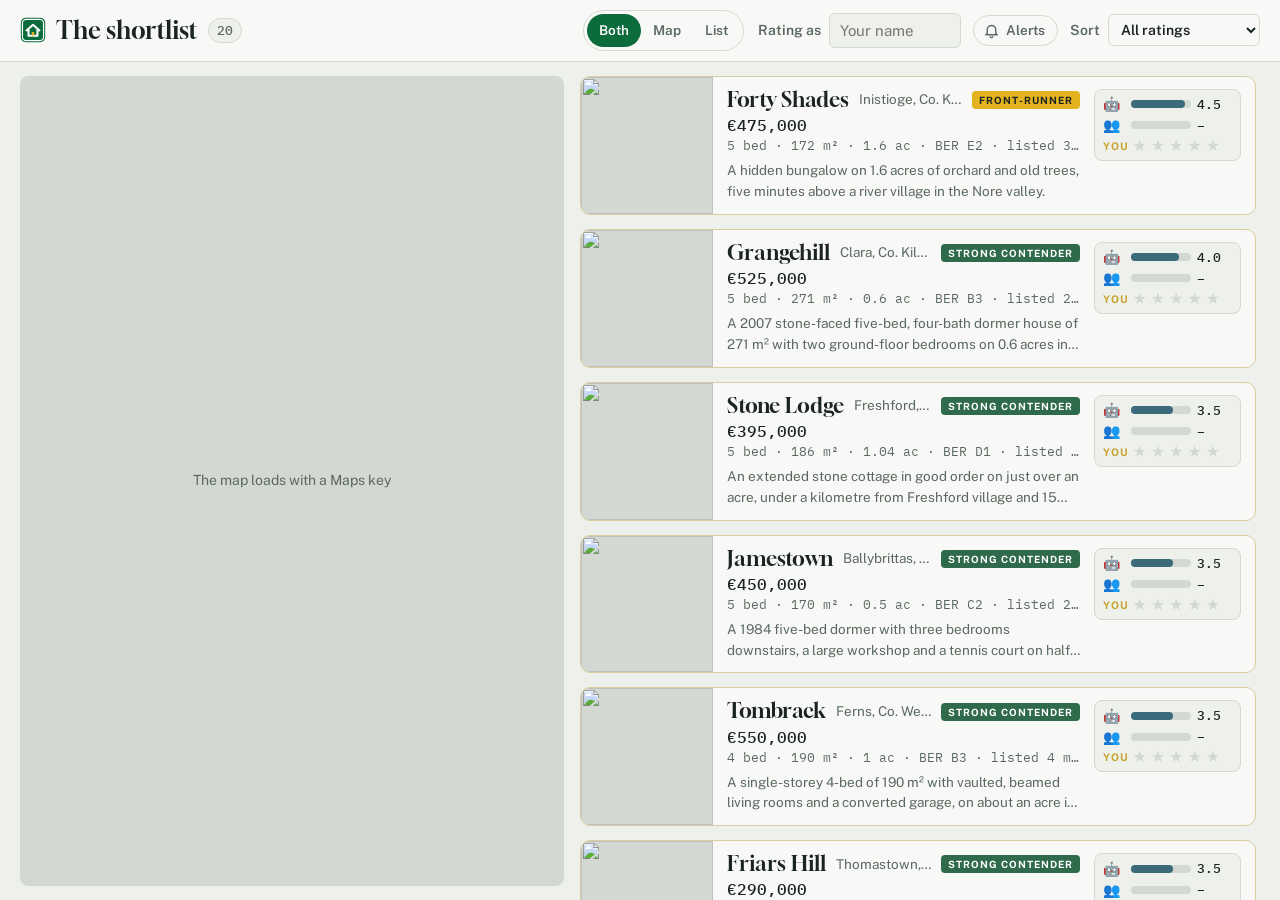
==== commit 378db5a5: "Hide other people's votes until you've voted; mark houses that need your vote - Score badge, pin pre" ====
--- a/index.html
+++ b/index.html
@@ -12,7 +12,7 @@
 <link rel="preconnect" href="https://fonts.googleapis.com">
 <link rel="preconnect" href="https://fonts.gstatic.com" crossorigin>
 <link rel="stylesheet" href="https://fonts.googleapis.com/css2?family=Gloock&family=Public+Sans:ital,wght@0,400;0,500;0,600;0,700;1,400&family=IBM+Plex+Mono:wght@400;500&display=swap">
-<link rel="stylesheet" href="style.css?v=20261027162846">
+<link rel="stylesheet" href="style.css?v=20261030005607">
 </head>
 <body class="idx">
 
@@ -62,9 +62,9 @@
 </main>
 
 
-<script src="config.js?v=20261027162846"></script>
-<script src="ratings.js?v=20261027162846"></script>
-<script src="index.js?v=20261027162846"></script>
-<script src="alerts.js?v=20261027162846"></script>
+<script src="config.js?v=20261030005607"></script>
+<script src="ratings.js?v=20261030005607"></script>
+<script src="index.js?v=20261030005607"></script>
+<script src="alerts.js?v=20261030005607"></script>
 </body>
 </html>
--- a/style.css
+++ b/style.css
@@ -150,9 +150,20 @@
 .mins { font: 500 26px/1 var(--f-mono); font-variant-numeric: tabular-nums; white-space: nowrap; }
 .mins small { font: 600 12px var(--f-body); color: var(--muted); margin-left: 3px; }
 .ride { font: 700 13px var(--f-body); color: var(--moss); white-space: nowrap; }
+.trip-active { display: flex; flex-direction: column; align-items: flex-end; gap: 2px; font: 500 12px/1.3 var(--f-body); }
+.trip-active:empty { display: none; }
+.act-legend { font-size: 13px; color: var(--muted); margin: -4px 0 14px; display: flex; flex-wrap: wrap; gap: 4px 12px; align-items: center; }
+.act-legend .act { cursor: default; }
+.act { white-space: nowrap; color: var(--muted); cursor: help; }
+.act::before { content: ""; display: inline-block; width: 7px; height: 7px; border-radius: 50%; margin-right: 5px; vertical-align: 1px; background: var(--line); }
+.act-good::before { background: var(--moss); }
+.act-ok::before { background: var(--gorse); }
+.act-poor::before { background: var(--rust); }
+.act-poor { text-decoration: line-through; text-decoration-color: color-mix(in srgb, var(--rust) 55%, transparent); }
 @media (max-width: 680px) {
   .trip-card { grid-template-columns: 110px 1fr; }
   .trip-go { grid-column: 1 / -1; flex-direction: row; justify-content: space-between; align-items: center; border-top: 1px solid var(--line); padding: 10px 16px; }
+  .trip-active { flex-direction: row; gap: 10px; }
 }
 
 /* Irish road sign chip: green national sign, white text, distance in km */
@@ -256,6 +267,12 @@
 .st-strong-contender { background: var(--moss); color: #fff; }
 .st-considering { background: var(--moss-soft); color: var(--ink); }
 .st-long-shot { background: transparent; color: var(--muted); box-shadow: inset 0 0 0 1px var(--line); }
+.st-your-vote- { background: transparent; color: var(--muted); box-shadow: inset 0 0 0 1px color-mix(in srgb, var(--gorse) 70%, transparent); }
+/* Houses you haven't rated yet: a faint gorse edge, and the "You" stars tinted. */
+.ic.needs-vote { box-shadow: inset 3px 0 0 color-mix(in srgb, var(--gorse) 65%, transparent); border-color: color-mix(in srgb, var(--gorse) 30%, var(--line)); }
+.srow-you.needs-vote .slab-you { color: color-mix(in srgb, var(--gorse) 80%, var(--muted)); }
+.srow-hidden .sval { color: var(--muted); }
+.ro-hidden { color: var(--muted); font-style: italic; }
 .st-sale-agreed, .st-sold { background: var(--rust-soft); color: var(--ink); }
 .st-rejected, .st-passed { background: var(--line); color: var(--muted); }
 .ic-score { font: 500 15px var(--f-mono); color: var(--moss); }
